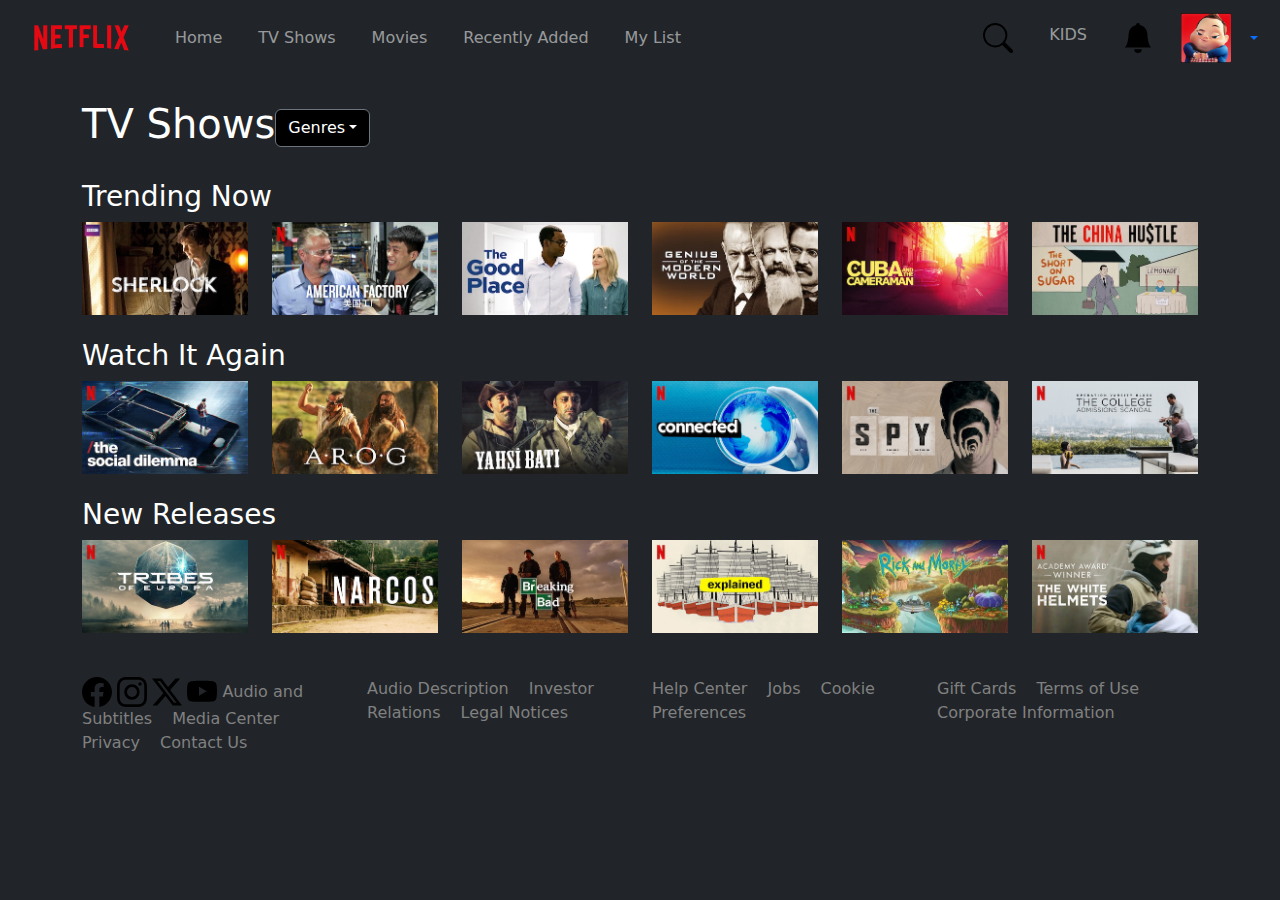
==== index.html @ 314bd01f "clonazione netflix" ====
<!DOCTYPE html>
<html lang="en">
  <head>
    <meta charset="UTF-8" />
    <meta name="viewport" content="width=device-width, initial-scale=1.0" />
    <title>Netflix Home Page</title>
    <link
      href="https://cdn.jsdelivr.net/npm/bootstrap@5.2.2/dist/css/bootstrap.min.css"
      rel="stylesheet"
      integrity="sha384-Zenh87qX5JnK2Jl0vWa8Ck2rdkQ2Bzep5IDxbcnCeuOxjzrPF/et3URy9Bv1WTRi"
      crossorigin="anonymous"
    />
    <link href="https://cdn.jsdelivr.net/npm/bootstrap@5.2.0/dist/css/bootstrap.min.css" rel="stylesheet" />
    <style>
      *,
      *::before,
      *::after {
        box-sizing: border-box;
      }

      header {
        a {
          margin: 0 10px;
          text-decoration: none;
        }
      }

      .row img {
        width: 100%;
        height: auto;
        cursor: pointer;
      }
      .footer {
        padding: 20px;
        img {
          width: 30px;
          fill: white;
        }
        a {
          color: grey;
          text-decoration: none;
          margin-right: 15px;
        }
      }
      .section img {
        transition: transform 0.3s ease;
      }
      .section img:hover {
        transform: scale(1.2);
      }
    </style>
  </head>
  <body class="bg-dark text-white">
    <header>
      <nav class="navbar navbar-expand-lg navbar-dark bg-dark">
        <div class="container-fluid">
          <a class="navbar-brand" href="#">
            <img src="./Netflix-assets/assets/netflix_logo.png" alt="Netflix Logo" height="50" />
          </a>

          <div class="collapse navbar-collapse" id="navbarNav">
            <ul class="navbar-nav me-auto mb-2 mb-lg-0">
              <li class="nav-item"><a class="nav-link" href="#">Home</a></li>
              <li class="nav-item"><a class="nav-link" href="#">TV Shows</a></li>
              <li class="nav-item"><a class="nav-link" href="#">Movies</a></li>
              <li class="nav-item"><a class="nav-link" href="#">Recently Added</a></li>
              <li class="nav-item"><a class="nav-link" href="#">My List</a></li>
            </ul>
            <ul class="navbar-nav mb-2 mb-lg-0">
              <li class="nav-item">
                <a class="nav-link" href="#"><img src="./Netflix-assets/assets/svg/search.svg" alt="Search" height="30" /></a>
              </li>
              <li class="nav-item">
                <a class="nav-link" href="#">KIDS</a>
              </li>
              <li class="nav-item">
                <a class="nav-link" href="#"><img src="./Netflix-assets/assets/svg/bell-fill.svg" alt="Search" height="30" /></a>
              </li>
            </ul>

            <div class="dropdown">
              <a
                class="d-flex align-items-center text-decoration-none dropdown-toggle"
                href="#"
                role="button"
                id="dropdownProfile"
                data-bs-toggle="dropdown"
                aria-expanded="false"
              >
                <img src="./Netflix-assets/assets/avatar.png" alt="Strive Student" style="width: 50px; height: 50px; margin-right: 15px" />
              </a>
              <ul class="dropdown-menu" aria-labelledby="dropdownProfile">
                <li><a class="dropdown-item" href="edit-profile.html">Profile</a></li>
                <li><a class="dropdown-item" href="account.html">Account</a></li>
              </ul>
            </div>
          </div>
        </div>
      </nav>
    </header>
    <div class="bg-dark">
      <div class="container mt-4">
        <div class="section d-flex align-items-center">
          <h1>TV Shows</h1>
          <div class="dropdown">
            <button class="btn btn-secondary dropdown-toggle bg-black" type="button" data-bs-toggle="dropdown" aria-expanded="false">Genres</button>
            <ul class="dropdown-menu">
              <li><a class="dropdown-item" href="#">Action</a></li>
              <li><a class="dropdown-item" href="#">Horror</a></li>
              <li><a class="dropdown-item" href="#">Romantic</a></li>
            </ul>
          </div>
        </div>
      </div>

      <div class="container mt-4">
        <div class="section">
          <h3 class="mb-10 text-decoration-none">Trending Now</h3>
          <div class="row">
            <div class="col-md-2"><img src="./Netflix-assets/assets/media/media0.webp" alt="Trending 1" /></div>
            <div class="col-md-2"><img src="./Netflix-assets/assets/media/media1.jpg" alt="Trending 2" /></div>
            <div class="col-md-2"><img src="./Netflix-assets/assets/media/media2.webp" alt="Trending 3" /></div>
            <div class="col-md-2"><img src="./Netflix-assets/assets/media/media3.webp" alt="Trending 4" /></div>
            <div class="col-md-2"><img src="./Netflix-assets/assets/media/media4.jpg" alt="Trending 5" /></div>
            <div class="col-md-2"><img src="./Netflix-assets/assets/media/media5.webp" alt="Trending 6" /></div>
          </div>
        </div>

        <div class="section mt-4">
          <h3 class="mb-10 text-decoration-none">Watch It Again</h3>
          <div class="row">
            <div class="col-md-2"><img src="./Netflix-assets/assets/media/media6.jpg" alt="Watch Again 1" /></div>
            <div class="col-md-2"><img src="./Netflix-assets/assets/media/media7.webp" alt="Watch Again 2" /></div>
            <div class="col-md-2"><img src="./Netflix-assets/assets/media/media8.webp" alt="Watch Again 3" /></div>
            <div class="col-md-2"><img src="./Netflix-assets/assets/media/media9.jpg" alt="Watch Again 4" /></div>
            <div class="col-md-2"><img src="./Netflix-assets/assets/media/media10.jpg" alt="Watch Again 5" /></div>
            <div class="col-md-2"><img src="./Netflix-assets/assets/media/media11.jpg" alt="Watch Again 6" /></div>
          </div>
        </div>

        <div class="section mt-4">
          <h3 class="mb-10 text-decoration-none">New Releases</h3>
          <div class="row">
            <div class="col-md-2"><img src="./Netflix-assets/assets/media/media12.jpg" alt="New Release 1" /></div>
            <div class="col-md-2"><img src="./Netflix-assets/assets/media/media13.jpg" alt="New Release 2" /></div>
            <div class="col-md-2"><img src="./Netflix-assets/assets/media/media14.webp" alt="New Release 3" /></div>
            <div class="col-md-2"><img src="./Netflix-assets/assets/media/media15.jpg" alt="New Release 4" /></div>
            <div class="col-md-2"><img src="./Netflix-assets/assets/media/media16.webp" alt="New Release 5" /></div>
            <div class="col-md-2"><img src="./Netflix-assets/assets/media/media17.jpg" alt="New Release 6" /></div>
          </div>
        </div>
      </div>
      <footer class="footer mt-4 bg-dark">
        <div class="container">
          <div class="row">
            <div class="col-md-3">
              <img src="./Netflix-assets/assets/svg/facebook.svg" alt="Facebook" height="30" />
              <img src="./Netflix-assets/assets/svg/instagram.svg" alt="Instagram" height="30" />
              <img src="./Netflix-assets/assets/svg/twitter-x.svg" alt="Twitter" height="30" />
              <img src="./Netflix-assets/assets/svg/youtube.svg" alt="YouTube" height="30" />
              <a href="#">Audio and Subtitles</a>
              <a href="#">Media Center</a>
              <a href="#">Privacy</a>
              <a href="#">Contact Us</a>
            </div>
            <div class="col-md-3">
              <a href="#">Audio Description</a>
              <a href="#">Investor Relations</a>
              <a href="#">Legal Notices</a>
            </div>
            <div class="col-md-3">
              <a href="#">Help Center</a>
              <a href="#">Jobs</a>
              <a href="#">Cookie Preferences</a>
            </div>
            <div class="col-md-3">
              <a href="#">Gift Cards</a>
              <a href="#">Terms of Use</a>
              <a href="#">Corporate Information</a>
            </div>
          </div>
        </div>
      </footer>
    </div>
    <script src="./bootstrap/dist/js/bootstrap.bundle.min.js"></script>
    <script src="https://cdn.jsdelivr.net/npm/bootstrap@5.2.0/dist/js/bootstrap.bundle.min.js"></script>
  </body>
</html>
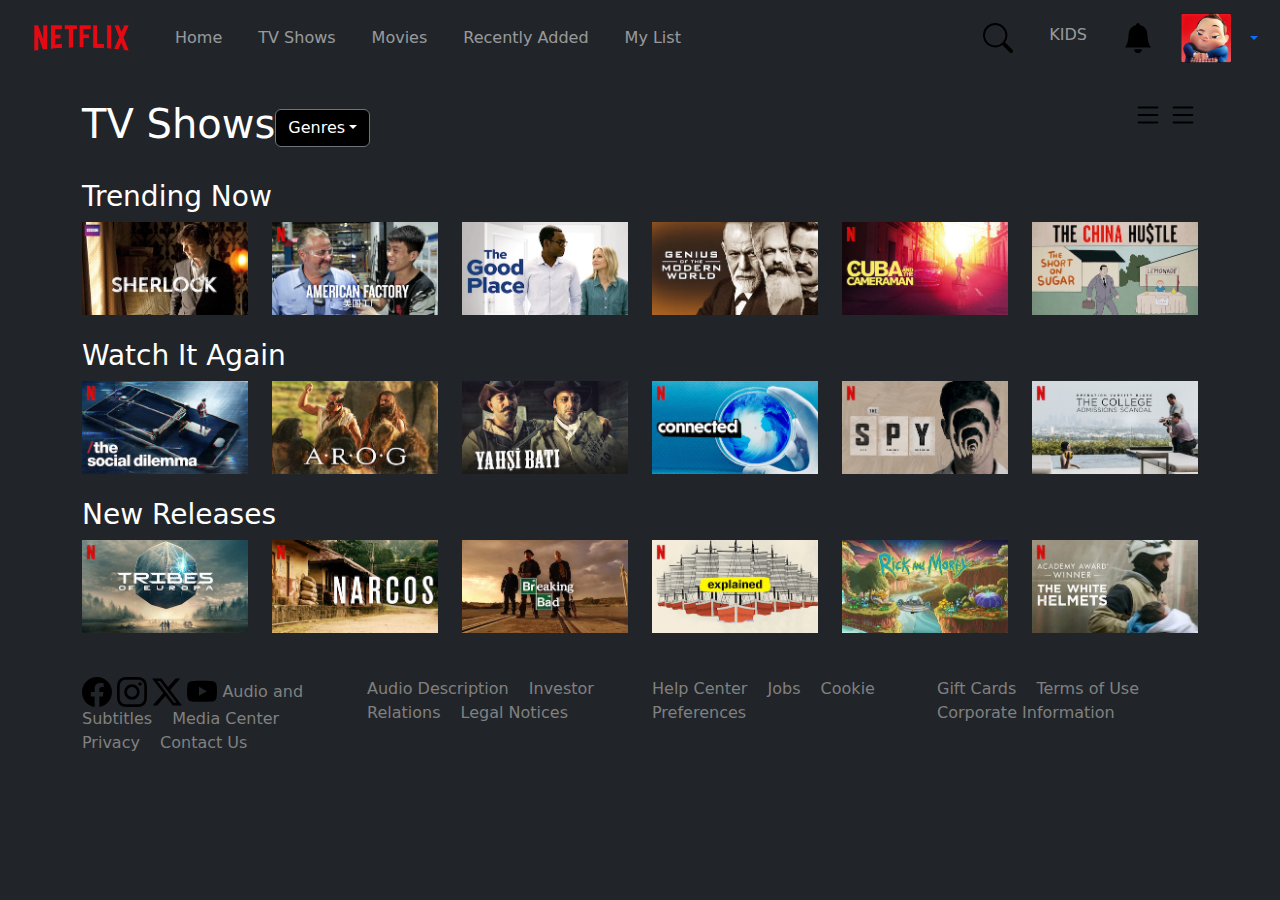
==== commit 4eb796ec: "modificato" ====
--- a/index.html
+++ b/index.html
@@ -100,16 +100,20 @@
     </header>
     <div class="bg-dark">
       <div class="container mt-4">
-        <div class="section d-flex align-items-center">
-          <h1>TV Shows</h1>
-          <div class="dropdown">
-            <button class="btn btn-secondary dropdown-toggle bg-black" type="button" data-bs-toggle="dropdown" aria-expanded="false">Genres</button>
-            <ul class="dropdown-menu">
-              <li><a class="dropdown-item" href="#">Action</a></li>
-              <li><a class="dropdown-item" href="#">Horror</a></li>
-              <li><a class="dropdown-item" href="#">Romantic</a></li>
-            </ul>
+        <div class="section d-flex justify-content-between">
+          <div class="d-flex align-items-center">
+            <h1>TV Shows</h1>
+
+            <div class="dropdown">
+              <button class="btn btn-secondary dropdown-toggle bg-black" type="button" data-bs-toggle="dropdown" aria-expanded="false">Genres</button>
+              <ul class="dropdown-menu">
+                <li><a class="dropdown-item" href="#">Action</a></li>
+                <li><a class="dropdown-item" href="#">Horror</a></li>
+                <li><a class="dropdown-item" href="#">Romantic</a></li>
+              </ul>
+            </div>
           </div>
+          <div><img src="./Netflix-assets/assets/svg/list.svg" width="30px" /> <img src="./Netflix-assets/assets/svg/list.svg" width="30px" /></div>
         </div>
       </div>
 
